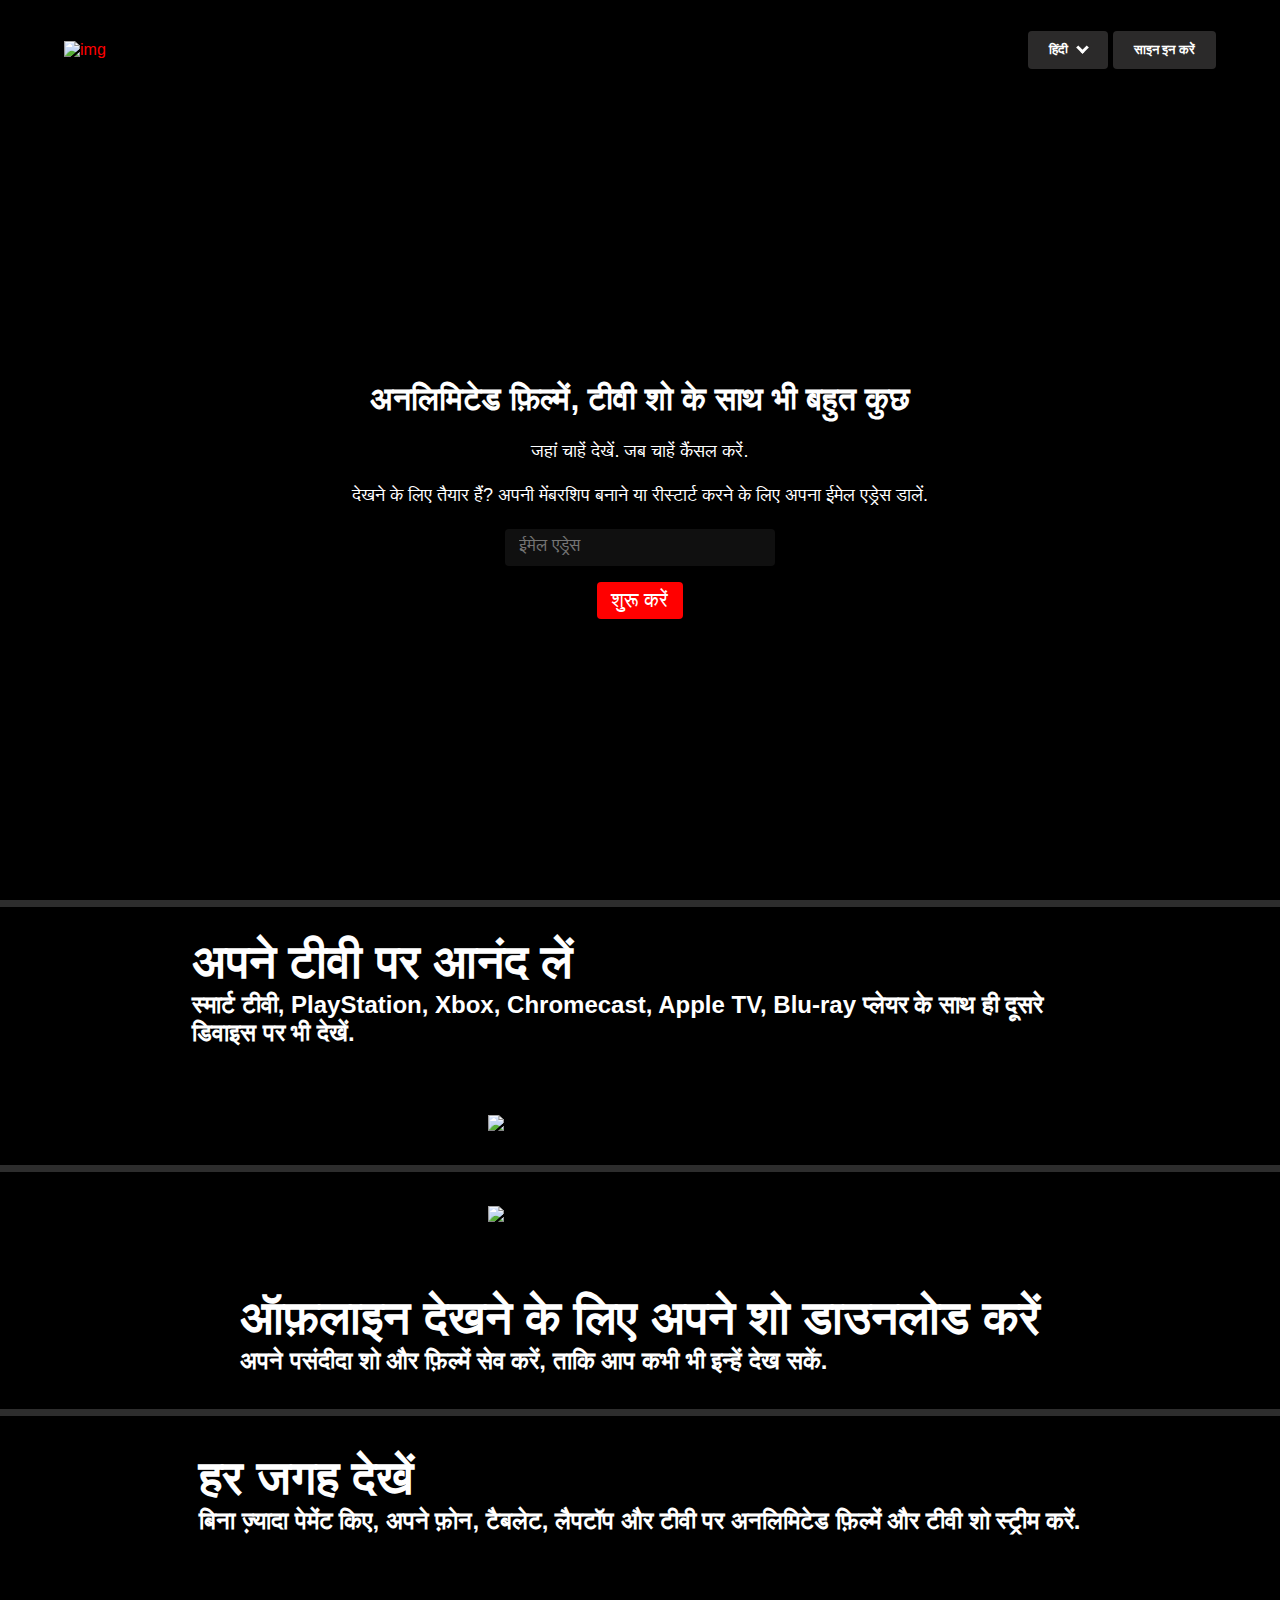
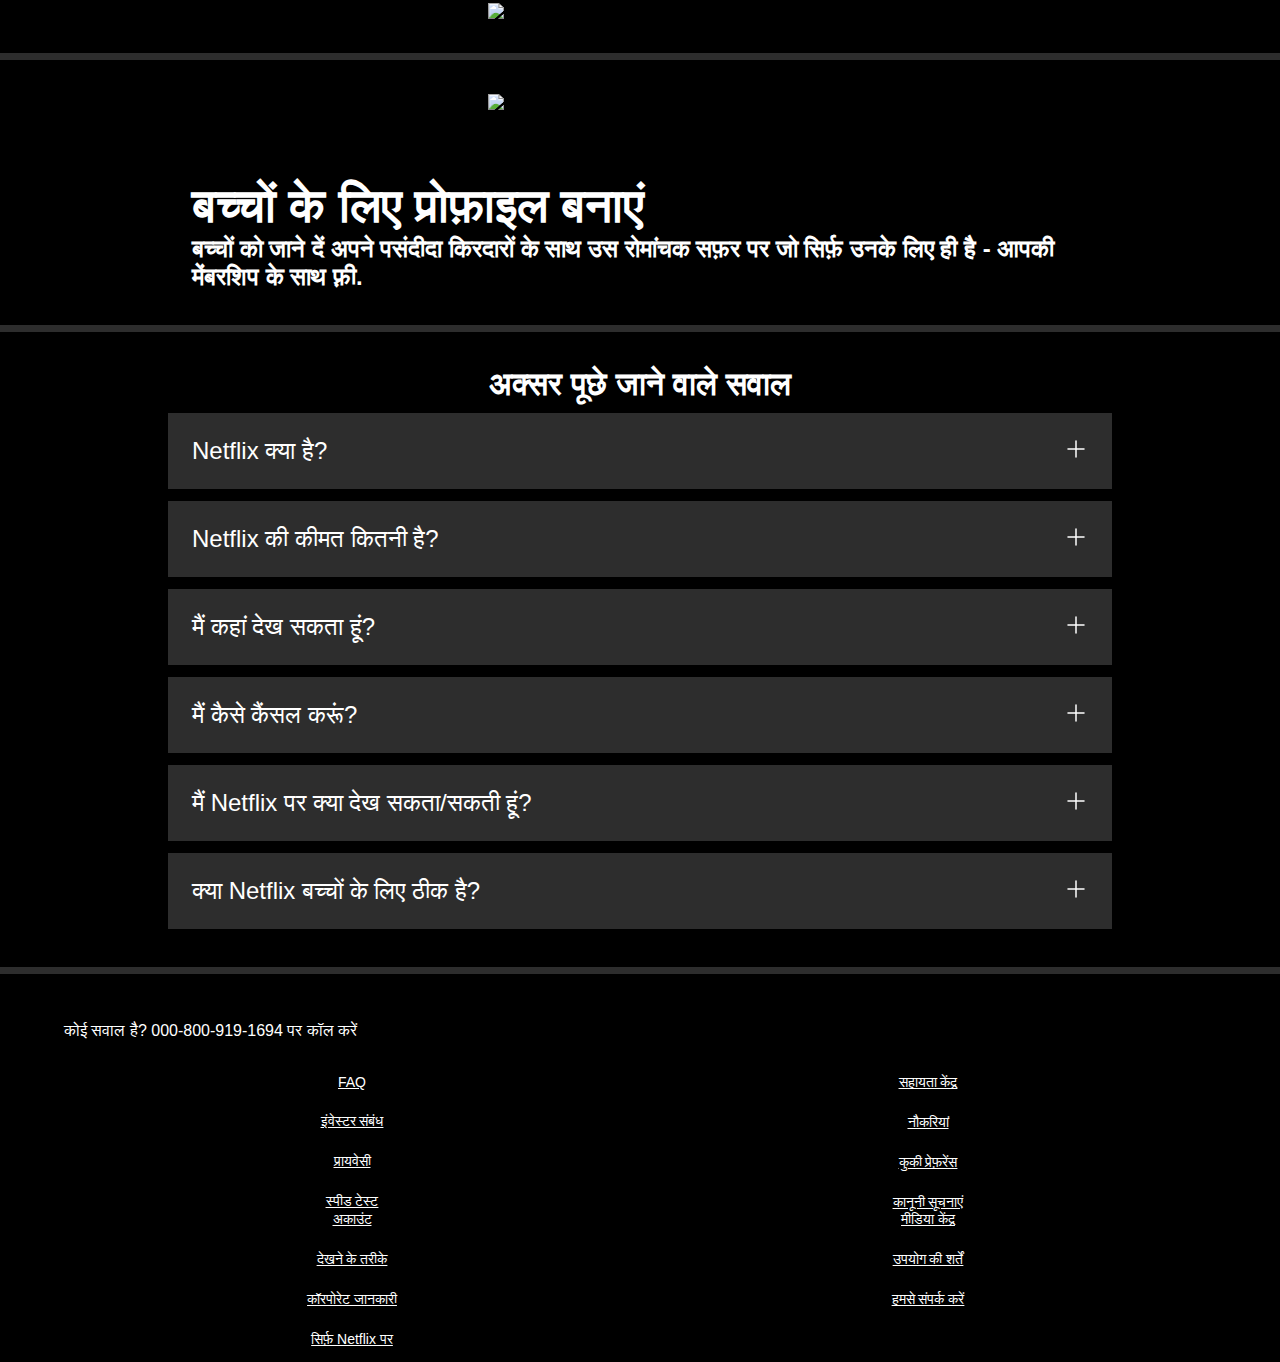
==== index-hi.html @ 5d59f64c "Commit" ====
<!DOCTYPE html>
<html lang="en">

<head>
    <meta charset="UTF-8">
    <link rel="shortcut icon" href="https://www.netflix.com/favicon.ico" type="image/x-icon">
    <meta name="viewport" content="width=device-width, initial-scale=1.0">
    <title>Netflix भारत - टीवी शो और फ़िल्में ऑनलाइन देखें</title>
    <link rel="stylesheet" href="style.css">
</head>

<body>

    <div class="main">
        <nav>
            <span><img width="53" src="https://raw.githack.com/Sdhandre/Netflix_Clone/main/logo.svg" alt="img"></span>
            <div>
                <button class="btn">हिंदी<i class="arrow down"></i></button>
                <div class="dropdown-content">
                    <a href="index.html">English</a>
                    <hr>
                    <a href="index-hi.html">हिंदी</a>
                </div>
                <button class="btn">साइन इन करें</button>
            </div>
        </nav>

        <div class="box">
        </div>
        <div class="hero">
            <span>अनलिमिटेड फ़िल्में, टीवी शो के साथ भी बहुत कुछ</span>
            <span>जहां चाहें देखें. जब चाहें कैंसल करें.</span>
            <span>देखने के लिए तैयार हैं? अपनी मेंबरशिप बनाने या रीस्टार्ट करने के लिए अपना ईमेल एड्रेस डालें.</span>
            <div class="hero-buttons">
                <input type="text" placeholder="ईमेल एड्रेस">
                <button class="btn btn-red">शुरू करें</button>
            </div>
        </div>
        <div class="separation"></div>
    </div>
    <section class="first">
        <div>
            <span>अपने टीवी पर आनंद लें</span>
            <span>स्मार्ट टीवी, PlayStation, Xbox, Chromecast, Apple TV, Blu-ray प्लेयर के साथ ही दूसरे डिवाइस पर भी देखें.</span>

        </div>
        <div class="secimg">
            <img src="https://assets.nflxext.com/ffe/siteui/acquisition/ourStory/fuji/desktop/tv.png">
            <video src="https://assets.nflxext.com/ffe/siteui/acquisition/ourStory/fuji/desktop/video-tv-in-0819.m4v"
                autoplay loop muted></video>
        </div>

    </section>
    <div class="separation"></div>
    <section class="first second">

        <div class="secimg">
            <img src="https://assets.nflxext.com/ffe/siteui/acquisition/ourStory/fuji/desktop/mobile-0819.jpg">
        </div>

        <div>
            <span>ऑफ़लाइन देखने के लिए अपने शो डाउनलोड करें</span>
            <span>अपने पसंदीदा शो और फ़िल्में सेव करें, ताकि आप कभी भी इन्हें देख सकें.</span>

        </div>


    </section>
    <div class="separation"></div>
    <section class="first third">
        <div>
            <span>हर जगह देखें</span>
            <span>बिना ज़्यादा पेमेंट किए, अपने फ़ोन, टैबलेट, लैपटॉप और टीवी पर अनलिमिटेड फ़िल्में और टीवी शो स्ट्रीम करें.</span>

        </div>
        <div class="secimg">
            <img src="https://assets.nflxext.com/ffe/siteui/acquisition/ourStory/fuji/desktop/tv.png">
            <video src="https://assets.nflxext.com/ffe/siteui/acquisition/ourStory/fuji/desktop/video-devices-in.m4v" autoplay loop muted></video>
        </div>

    </section>
    <div class="separation"></div>
    <section class="first second">

        <div class="secimg">
            <img
                src="https://occ-0-4875-2186.1.nflxso.net/dnm/api/v6/19OhWN2dO19C9txTON9tvTFtefw/AAAABVr8nYuAg0xDpXDv0VI9HUoH7r2aGp4TKRCsKNQrMwxzTtr-NlwOHeS8bCI2oeZddmu3nMYr3j9MjYhHyjBASb1FaOGYZNYvPBCL.png?r=54d">
        </div>

        <div>
            <span>बच्चों के लिए प्रोफ़ाइल बनाएं</span>
            <span>बच्चों को जाने दें अपने पसंदीदा किरदारों के साथ उस रोमांचक सफ़र पर जो सिर्फ़ उनके लिए ही है - आपकी मेंबरशिप के साथ फ़्री.</span>

        </div>


    </section>
    <div class="separation"></div>

    <section class="faq">
        <h2>अक्सर पूछे जाने वाले सवाल</h2>
        <div class="faqbox">
            <span>Netflix क्या है?</span>
            <svg xmlns="http://www.w3.org/2000/svg" viewBox="0 0 24 24" width="24" height="24" color="#000000"
                fill="none">
                <path d="M12 4V20" stroke="currentColor" stroke-width="1.5" stroke-linecap="round"
                    stroke-linejoin="round" />
                <path d="M4 12H20" stroke="currentColor" stroke-width="1.5" stroke-linecap="round"
                    stroke-linejoin="round" />
            </svg>
        </div>
        <p class="answer"><br>Netflix एक स्ट्रीमिंग सर्विस है जिसके ज़रिए आप हज़ारों इंटरनेट-कनेक्टेड डिवाइस पर तरह-तरह के अवॉर्ड विजेता टीवी शो, फ़िल्में, ऐनिमे, डॉक्यूमेंट्रीज़ का लुत्फ़ उठा सकते हैं.<br><br>आप जब चाहें, जितना चाहें, बिना किसी विज्ञापन के देख सकते हैं – सारा कॉन्टेंट बहुत कम मासिक शुल्क पर. खोजने के लिए हमेशा कुछ नया होता है और हर हफ़्ते नए टीवी शो और फ़िल्में जोड़ी जाती हैं!<br><br></p>
        
        <div class="faqbox">
            <span>Netflix की कीमत कितनी है?</span>
            <svg xmlns="http://www.w3.org/2000/svg" viewBox="0 0 24 24" width="24" height="24" color="#000000"
                fill="none">
                <path d="M12 4V20" stroke="currentColor" stroke-width="1.5" stroke-linecap="round"
                    stroke-linejoin="round" />
                <path d="M4 12H20" stroke="currentColor" stroke-width="1.5" stroke-linecap="round"
                    stroke-linejoin="round" />
            </svg>
        </div>
        <p class="answer"><br>हर महीने की तय फ़ी देकर अपने स्मार्टफ़ोन, टैबलेट, स्मार्ट टीवी, लैपटॉप, या स्ट्रीमिंग डिवाइस पर Netflix देखें. हर महीने ₹149 से ₹649 तक के प्लान. कोई एक्सट्रा कीमत या कॉन्ट्रैक्ट नहीं.<br><br></p>
       
        <div class="faqbox">
            <span>मैं कहां देख सकता हूं?</span>
            <svg xmlns="http://www.w3.org/2000/svg" viewBox="0 0 24 24" width="24" height="24" color="#000000"
                fill="none">
                <path d="M12 4V20" stroke="currentColor" stroke-width="1.5" stroke-linecap="round"
                    stroke-linejoin="round" />
                <path d="M4 12H20" stroke="currentColor" stroke-width="1.5" stroke-linecap="round"
                    stroke-linejoin="round" />
            </svg>
        </div>
        <p class="answer"><br>कहीं भी, कभी भी देखें अपने पर्सनल कंप्यूटर से या स्मार्ट टीवी, स्मार्टफ़ोन, टैबलेट, स्ट्रीमिंग मीडिया प्लेयर और गेम कंसोल सहित Netflix ऐप ऑफ़र करने वाले किसी भी इंटरनेट-कनेक्टेड डिवाइस पर तुरंत देखने के लिए, वेब पर netflix.com पर अपने Netflix अकाउंट में साइन इन करें.<br><br>आप iOS, Android या Windows 10 ऐप से भी अपने पसंदीदा शो डाउनलोड कर सकते हैं. चलते-फिरते और बिना इंटरनेट कनेक्शन के देखने के लिए डाउनलोड का उपयोग करें. Netflix को अपने साथ कहीं भी ले जाएं.<br><br></p>

        <div class="faqbox">
            <span>मैं कैसे कैंसल करूं?</span>
            <svg xmlns="http://www.w3.org/2000/svg" viewBox="0 0 24 24" width="24" height="24" color="#000000"
                fill="none">
                <path d="M12 4V20" stroke="currentColor" stroke-width="1.5" stroke-linecap="round"
                    stroke-linejoin="round" />
                <path d="M4 12H20" stroke="currentColor" stroke-width="1.5" stroke-linecap="round"
                    stroke-linejoin="round" />
            </svg>
        </div>
        <p class="answer"><br>Netflix लचीला है. कोई परेशान करने वाले कॉन्ट्रैक्ट नहीं और कोई बंधन नहीं हैं. आप आसानी से दो क्लिक में अपना अकाउंट ऑनलाइन कैंसल कर सकते हैं. कोई कैंसलेशन फ़ीस नहीं है – अपना अकाउंट कभी भी शुरू या बंद करें.<br><br></p>

        <div class="faqbox">
            <span>मैं Netflix पर क्या देख सकता/सकती हूं?</span>
            <svg xmlns="http://www.w3.org/2000/svg" viewBox="0 0 24 24" width="24" height="24" color="#000000"
                fill="none">
                <path d="M12 4V20" stroke="currentColor" stroke-width="1.5" stroke-linecap="round"
                    stroke-linejoin="round" />
                <path d="M4 12H20" stroke="currentColor" stroke-width="1.5" stroke-linecap="round"
                    stroke-linejoin="round" />
            </svg>
        </div>
        <p class="answer"><br>Netflix की बहुत बड़ी लाइब्रेरी में फ़ीचर फ़िल्मों, डॉक्यूमेंट्री, टीवी शो, ऐनिमे, अवॉर्ड-विनिंग Netflix ओरिजिनल्स के अलावा और भी बहुत कुछ है. आप जितना चाहें, कभी भी देखें.<br><br></p>

        <div class="faqbox">
            <span>क्या Netflix बच्चों के लिए ठीक है?</span>
            <svg xmlns="http://www.w3.org/2000/svg" viewBox="0 0 24 24" width="24" height="24" color="#000000"
                fill="none">
                <path d="M12 4V20" stroke="currentColor" stroke-width="1.5" stroke-linecap="round"
                    stroke-linejoin="round" />
                <path d="M4 12H20" stroke="currentColor" stroke-width="1.5" stroke-linecap="round"
                    stroke-linejoin="round" />
            </svg>
        </div>
        <p class="answer"><br>आपकी मेंबरशिप में Netflix किड्स एक्सपीरियंस शामिल है. बच्चे अपनी तरह से पारिवारिक टीवी शो और फ़िल्मों का आनंद लेते हैं, लेकिन आप उनके द्वारा देखे जाने वाले कॉन्टेंट को कंट्रोल कर सकते हैं.<br><br>बच्चों की प्रोफ़ाइल में PIN से सुरक्षित पैरेंटल कंट्रोल्स होते हैं जिससे आप बच्चों को मेच्योरिटी रेटिंग वाले कॉन्टेंट देखने से रोक सकते हैं और उन टाइटल को ब्लॉक कर सकते हैं जिन्हें आप नहीं चाहते हैं कि बच्चे देखें.<br><br></p>

    </section>
    <div class="separation"></div>

    <footer>
        <div class="questions">कोई सवाल है? 000-800-919-1694 पर कॉल करें</div>
        <div class="footer">
            <div class="footer-item">
                <a href="faq">FAQ</a>
                <a href="faq">इंवेस्टर संबंध</a>
                <a href="faq">प्रायवेसी</a>
                <a href="faq">स्पीड टेस्ट</a>


            </div>
            <div class="footer-item">
                <a href="faq">सहायता केंद्र</a>
                <a href="faq">नौकरियां</a>
                <a href="faq">कुकी प्रेफ़रेंस</a>
                <a href="faq">कानूनी सूचनाएं</a>


            </div>
            <div class="footer-item">
                <a href="faq">अकाउंट</a>
                <a href="faq">देखने के तरीके</a>
                <a href="faq">कॉरपोरेट जानकारी</a>
                <a href="faq">सिर्फ़ Netflix पर</a>


            </div>
            <div class="footer-item">
                <a href="faq">मीडिया केंद्र</a>
                <a href="faq">उपयोग की शर्तें</a>
                <a href="faq">हमसे संपर्क करें</a>


            </div>

        </div>

    </footer>
    <script src="script.js"></script>

</body>

</html>
---- style.css ----
@import url('https://fonts.googleapis.com/css2?family=Martel+Sans:wght@200;300;400;600;700;800;900&display=swap');

* {
    padding: 0;
    margin: 0;
    font-family: 'poppins', sans-serif;

}



.main {
    background-image: url("https://assets.nflxext.com/ffe/siteui/vlv3/6cefb2f5-90be-4f57-adc4-f6c3c579273d/3943990c-f4e0-4147-82ad-f531e2b547f3/IN-en-20240401-popsignuptwoweeks-perspective_alpha_website_small.jpg");
    background-position: center center;
    background-repeat: no-repeat;
    background-size: max(1200px, 100vw);
    height: 100vh;
    position: relative;
}

.main .box {
    height: 100vh;
    width: 100%;
    opacity: 0.69;
    background-color: black;
    position: absolute;
    top: 0;
}

.main input {
    padding: 20px 14px;
    font-size: 17px;
    border: none;
    text-align: left;
    background-color: rgba(23, 23, 23, 0.7);
    color: white;
    outline: none;
    height: 22px;
}

.main input::placeholder {  
    text-align: left;
    font-size: 17px;
}

.main input:focus {
    outline: 2px solid white;
}

nav {
    max-width: 60vw;
    margin: auto;
    display: flex;
    align-items: center;
    justify-content: space-between;
    height: 100px;
}

nav img {
    color: red;
    width: 133px;
    position: relative;
    z-index: 10;

}

body {
    background-color: black;
    user-select: none;
}

.hero {
    height: calc(100% - 100px);
    display: flex;
    align-items: center;
    justify-content: center;
    flex-direction: column;
    color: white;
    position: relative;
    font-family: 'Martel Sans', sans-serif;
    gap: 23px;
    padding: 0 30px;
}

.hero> :nth-child(1) {
    font-family: 'poppins', sans-serif;
    font-weight: 900;
    font-size: 48px;
    text-align: center;
}

.hero> :nth-child(2) {
    font-weight: 400;
    font-size: 24px;
    text-align: center;
}

.hero> :nth-child(3) {
    font-weight: 400;
    font-size: 20px;
    text-align: center;
}

.separation {
    height: 7px;
    background-color: rgb(45, 45, 45);
    position: relative;
    z-index: 20;
}

.btn {
    padding: 10px 20px;
    font-weight: 600;
    color: white;
    background-color: rgba(248, 243, 243, 0.173);
    position: relative;
    z-index: 10;
    border-radius: 4px;
    border: 1px solid transparent;
    cursor: pointer;
    font-family: 'poppins', sans-serif;
    transition: background-color 0.5s ease;

}

.btn-red {
    background-color: red;
    color: white;
    padding: 3px 15px 3px 14px;
    font-size: 20px;
    border-radius: 4px;
    border-style: hidden;
    text-align: center;
    font-weight: 400;
    height: 37px;
}

.btn:hover {
    background-color: #FF4500;
}

.btn-red-sm {

    background-color: red;
    color: white;

}

.hero-buttons {
    display: flex;
    align-items: center;
    justify-content: center;
    gap: 16px;

}

.main input {
    padding: 7px 101px 8px 14px;
    font-size: 12px;

    border-radius: 4px;
    text-align: left;
    background-color: rgba(23, 23, 23, 0.7);
    border: 1px solid rgpa(246, 238, 238, 0.5);
    color: white;
}

.first {
    display: flex;
    justify-content: center;
    max-width: 70vw;
    margin: auto;
    color: white;
    align-items: center;
}


.secimg {
    position: relative;
}

.secimg img {
    width: 555px;
    position: relative;
    z-index: 10;

}


.secimg video {

    position: absolute;
    top: 100px;
    right: 4px;

}

section.first>div {
    display: flex;
    flex-direction: column;
    padding: 34px 0;
}

section.first>div :nth-child(1) {
    font-size: 48px;
    font-weight: bolder;
}

section.first>div :nth-child(2) {
    font-size: 24px;
    font-weight: bolder;
}

.faq h2 {
    text-align: center;
    font-size: 48px;
}

.faq {
    background: black;
    color: white;
    padding: 34px;

}

.faqbox {
    display: flex;
    transition: all 1s ease-out;
    justify-content: space-between;
    background-color: #2d2d2d;
    padding: 24px;
    max-width: 70vw;
    margin: 10px auto 0;
    cursor: pointer;
    font-size: 24px;
    text-align: left;
    transition: color 0.3s ease;
}

.faqbox:hover {

    background-color: #414141;
    color: #FF4500;
}

.faqbox svg {
    filter: invert(1);
}

.answer{
    background-color: #2d2d2d;
    padding-inline: 24px;
    max-width: 70vw;
    margin: 2px auto;
    cursor: default;
    font-size: 24px;
    color: white;
    text-align:justify; 
    word-spacing: 5px;
    overflow: hidden;
    max-height: 0;
    transition: max-height 0.3s ease-in-out;
}

.answer.active {
    display: block; 
}

footer {
    color: white;
    max-width: 60vw;
    margin: auto;
    padding: 14px;
}

.footer {
    display: grid;
    grid-template-columns: 1fr 1fr 1fr 1fr;
    color: white;

}

@media screen and (max-width:1300px) {


    .footer {
        display: grid;
        grid-template-columns: 1fr 1fr;

    }

}

@media screen and (max-width:1300px) {

    .first {
        flex-wrap: wrap;
    }

    .secimg {
        position: relative;
    }

    .secimg img {
        width: 305px;
        position: relative;
        z-index: 10;

    }

    .secimg video {
        width: 250px;
        position: absolute;
        top: 80px;
        right: 4px;

    }

    .hero> :nth-child(1) {

        font-size: 32px;
    }

    .hero> :nth-child(2) {

        font-size: 18px;
    }

    .hero> :nth-child(3) {

        font-size: 18px;
    }

    nav {
        max-width: 90vw;
    }

    .hero-buttons {
        display: flex;
        flex-direction: column;
        align-items: center;
        justify-content: center;
        gap: 16px;

    }

    .faq h2 {
        text-align: center;
        font-size: 32px;
    }
    footer{
        max-width: 90vw;
    }
    .footer-item{
        align-items: center;
    }



}

.footer a {
    font-size: 14px;
    color: white;
}

footer .questions {
    padding: 34px 0;
}

.footer-item {
    display: flex;
    flex-direction: column;
    gap: 23px;
}

.dropdown {
    position: relative;
    display: inline-block;
}

.dropdown-content {
    display: none;
    position: absolute;
    background-color:white;
    min-width: 108px;
    box-shadow: 0 8px 16px 0 rgba(0,0,0,0.2);
    z-index:1;
    border-radius: 4px;
    margin-top: 1px;
}

.dropdown-content a {
    color: black;
    padding: 4px 2px;
    text-decoration: none;
    display: block;
    text-align: center;
    font-size: 14px;
}

.dropdown:hover .dropdown-content {
    display: block;
}

.dropdown-content.show {
    display: block;
}

.dropdown-content a:hover {
    color: red;
}

.arrow {
    border: solid white;
    border-width: 0 3px 3px 0;
    display: inline-block;
    padding: 3px;
    margin-left: 10px;
  }

  .down {
    transform: rotate(45deg);
    -webkit-transform: rotate(45deg);
    margin-bottom: 2.5px;
  }
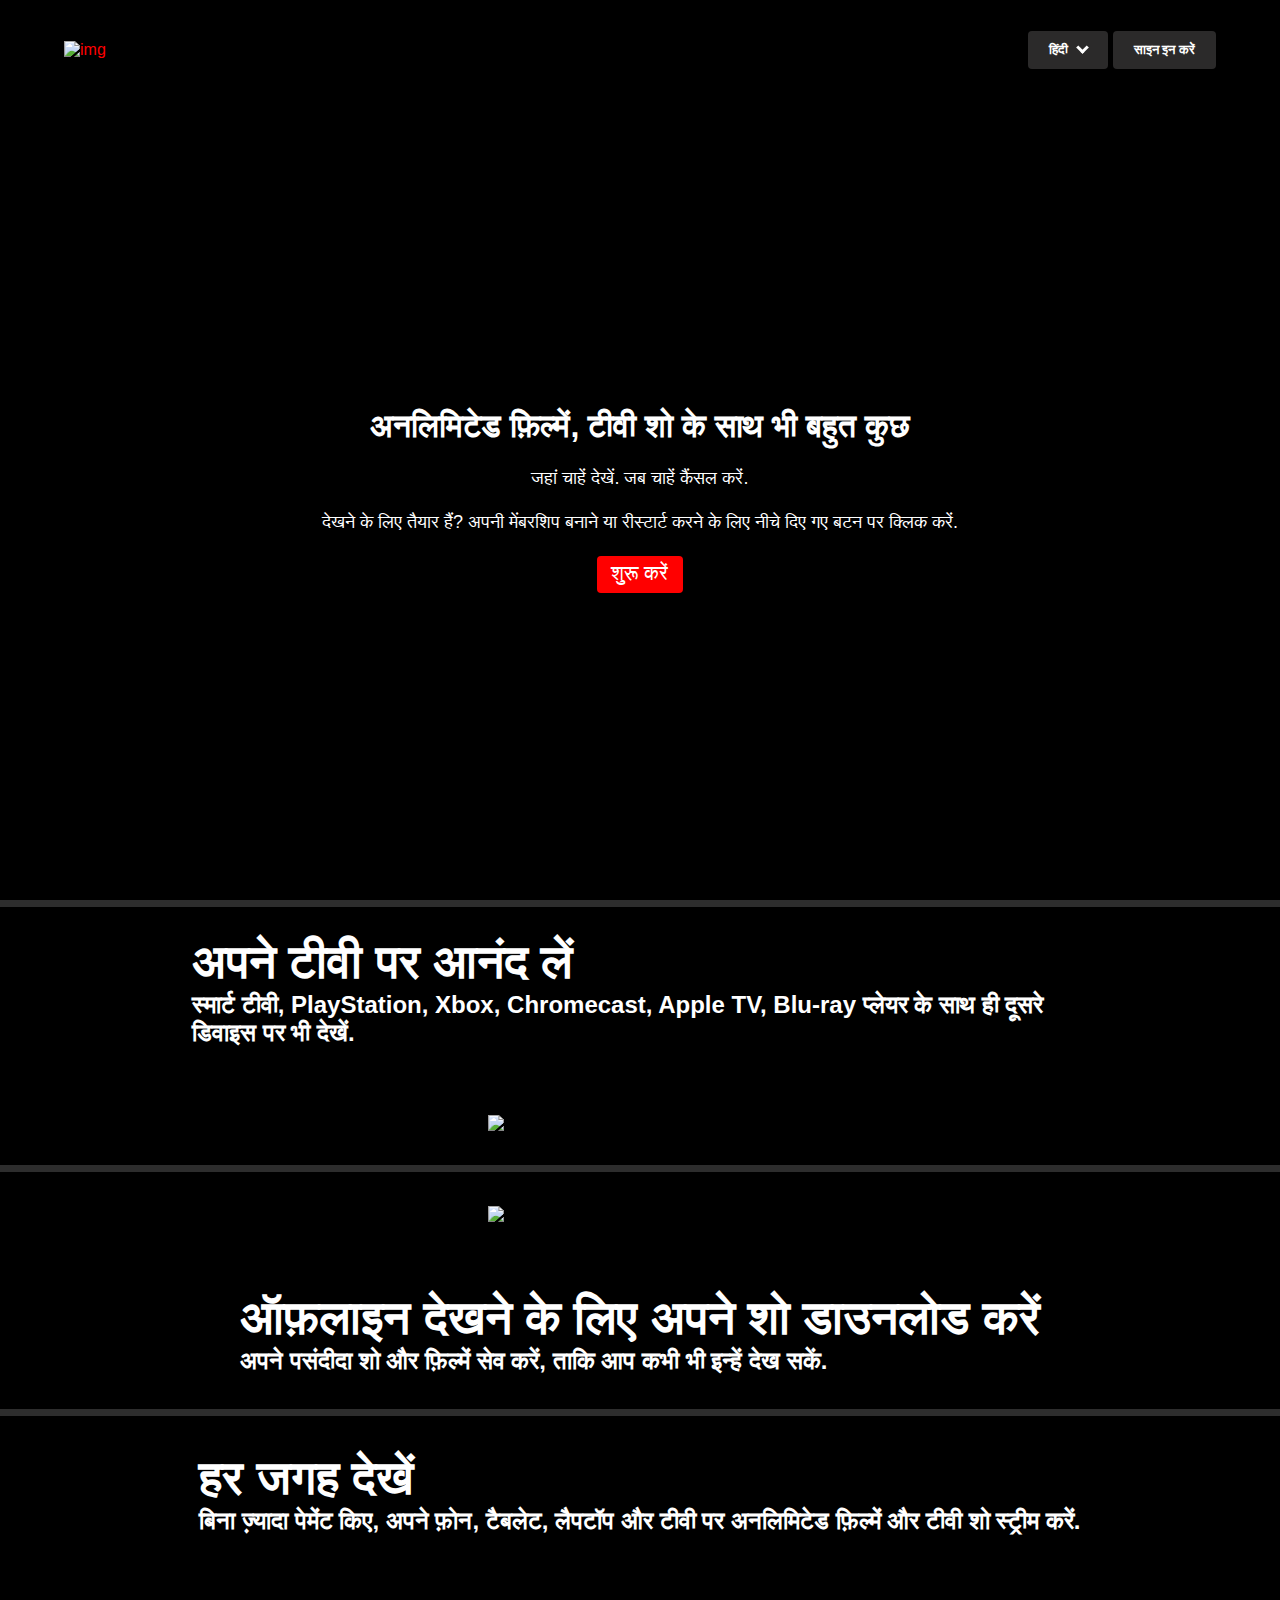
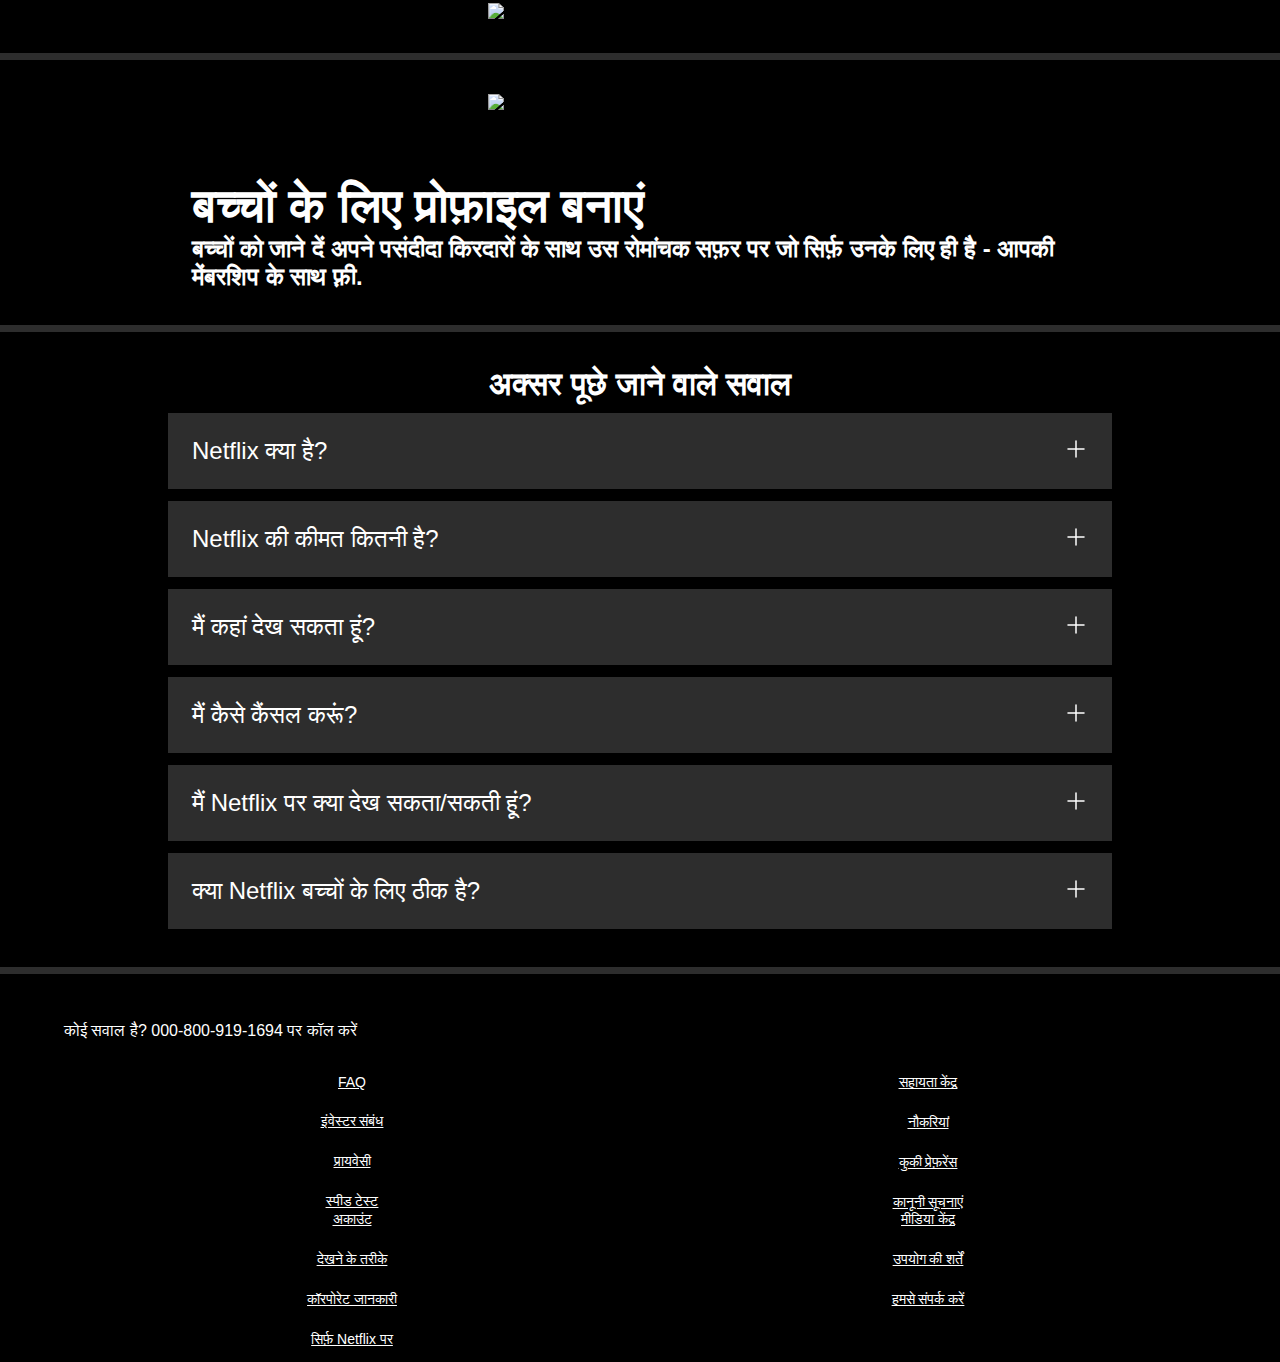
==== commit 2d00fd62: "Merge pull request #7 from Samvardha/main" ====
--- a/index-hi.html
+++ b/index-hi.html
@@ -8,6 +8,8 @@
     <title>Netflix भारत - टीवी शो और फ़िल्में ऑनलाइन देखें</title>
     <link rel="stylesheet" href="style.css">
 </head>
+
+<button id="scrollToTopBtn" title="Go to top">&#8593;</button>
 
 <body>
 
@@ -21,7 +23,7 @@
                     <hr>
                     <a href="index-hi.html">हिंदी</a>
                 </div>
-                <button class="btn">साइन इन करें</button>
+                <button id="signInButton" class="btn">साइन इन करें</button>
             </div>
         </nav>
 
@@ -30,10 +32,9 @@
         <div class="hero">
             <span>अनलिमिटेड फ़िल्में, टीवी शो के साथ भी बहुत कुछ</span>
             <span>जहां चाहें देखें. जब चाहें कैंसल करें.</span>
-            <span>देखने के लिए तैयार हैं? अपनी मेंबरशिप बनाने या रीस्टार्ट करने के लिए अपना ईमेल एड्रेस डालें.</span>
+            <span>देखने के लिए तैयार हैं? अपनी मेंबरशिप बनाने या रीस्टार्ट करने के लिए नीचे दिए गए बटन पर क्लिक करें.</span>
             <div class="hero-buttons">
-                <input type="text" placeholder="ईमेल एड्रेस">
-                <button class="btn btn-red">शुरू करें</button>
+                <button id="getStartedButton" class="btn btn-red">शुरू करें</button>
             </div>
         </div>
         <div class="separation"></div>
@@ -64,7 +65,6 @@
 
         </div>
 
-
     </section>
     <div class="separation"></div>
     <section class="first third">
@@ -92,7 +92,6 @@
             <span>बच्चों को जाने दें अपने पसंदीदा किरदारों के साथ उस रोमांचक सफ़र पर जो सिर्फ़ उनके लिए ही है - आपकी मेंबरशिप के साथ फ़्री.</span>
 
         </div>
-
 
     </section>
     <div class="separation"></div>
@@ -183,7 +182,6 @@
                 <a href="faq">प्रायवेसी</a>
                 <a href="faq">स्पीड टेस्ट</a>
 
-
             </div>
             <div class="footer-item">
                 <a href="faq">सहायता केंद्र</a>
@@ -191,7 +189,6 @@
                 <a href="faq">कुकी प्रेफ़रेंस</a>
                 <a href="faq">कानूनी सूचनाएं</a>
 
-
             </div>
             <div class="footer-item">
                 <a href="faq">अकाउंट</a>
@@ -199,14 +196,12 @@
                 <a href="faq">कॉरपोरेट जानकारी</a>
                 <a href="faq">सिर्फ़ Netflix पर</a>
 
-
             </div>
             <div class="footer-item">
                 <a href="faq">मीडिया केंद्र</a>
                 <a href="faq">उपयोग की शर्तें</a>
                 <a href="faq">हमसे संपर्क करें</a>
 
-
             </div>
 
         </div>
@@ -216,4 +211,4 @@
 
 </body>
 
-</html>+</html>
--- a/style.css
+++ b/style.css
@@ -6,7 +6,6 @@
     font-family: 'poppins', sans-serif;
 
 }
-
 
 
 .main {
@@ -27,26 +26,6 @@
     top: 0;
 }
 
-.main input {
-    padding: 20px 14px;
-    font-size: 17px;
-    border: none;
-    text-align: left;
-    background-color: rgba(23, 23, 23, 0.7);
-    color: white;
-    outline: none;
-    height: 22px;
-}
-
-.main input::placeholder {  
-    text-align: left;
-    font-size: 17px;
-}
-
-.main input:focus {
-    outline: 2px solid white;
-}
-
 nav {
     max-width: 60vw;
     margin: auto;
@@ -126,7 +105,7 @@
 .btn-red {
     background-color: red;
     color: white;
-    padding: 3px 15px 3px 14px;
+    padding: 2px 15px 3px 14px;
     font-size: 20px;
     border-radius: 4px;
     border-style: hidden;
@@ -154,17 +133,6 @@
 
 }
 
-.main input {
-    padding: 7px 101px 8px 14px;
-    font-size: 12px;
-
-    border-radius: 4px;
-    text-align: left;
-    background-color: rgba(23, 23, 23, 0.7);
-    border: 1px solid rgpa(246, 238, 238, 0.5);
-    color: white;
-}
-
 .first {
     display: flex;
     justify-content: center;
@@ -174,7 +142,6 @@
     align-items: center;
 }
 
-
 .secimg {
     position: relative;
 }
@@ -185,7 +152,6 @@
     z-index: 10;
 
 }
-
 
 .secimg video {
 
@@ -282,7 +248,6 @@
 
 @media screen and (max-width:1300px) {
 
-
     .footer {
         display: grid;
         grid-template-columns: 1fr 1fr;
@@ -354,9 +319,6 @@
     .footer-item{
         align-items: center;
     }
-
-
-
 }
 
 .footer a {
@@ -423,4 +385,26 @@
     transform: rotate(45deg);
     -webkit-transform: rotate(45deg);
     margin-bottom: 2.5px;
+  }
+
+#scrollToTopBtn {
+    display: none;
+    position: fixed;
+    bottom: 20px;
+    right: 20px;
+    z-index: 21;
+    font-size: 24px;
+    font-weight: bold;
+    padding: 15px 20px;
+    border: none;
+    outline: none;
+    background-color:rgba(90, 32, 32, 7);
+    color: #fff;
+    cursor: pointer;
+    border-radius: 100px;
+    transition: background-color 0.3s ease;
+  }
+  
+  #scrollToTopBtn:hover {
+    background-color: #FF4500;
   }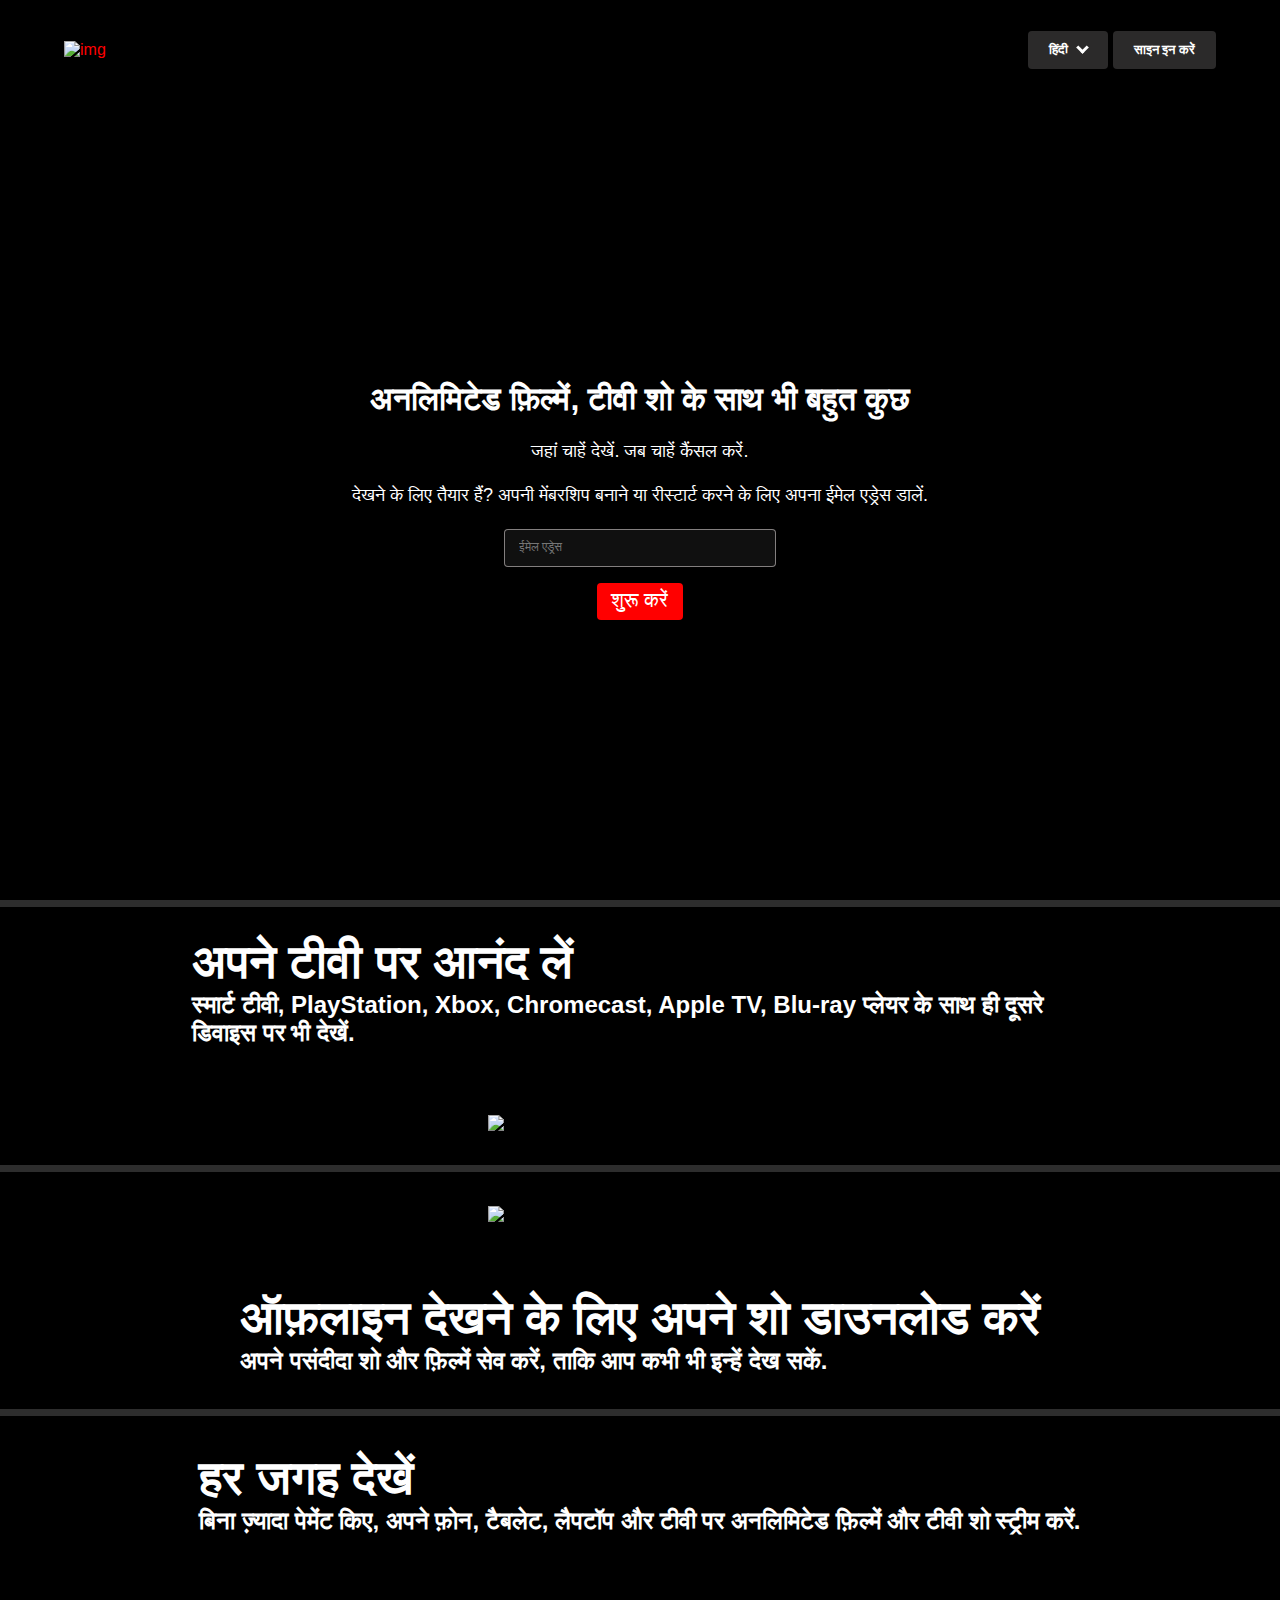
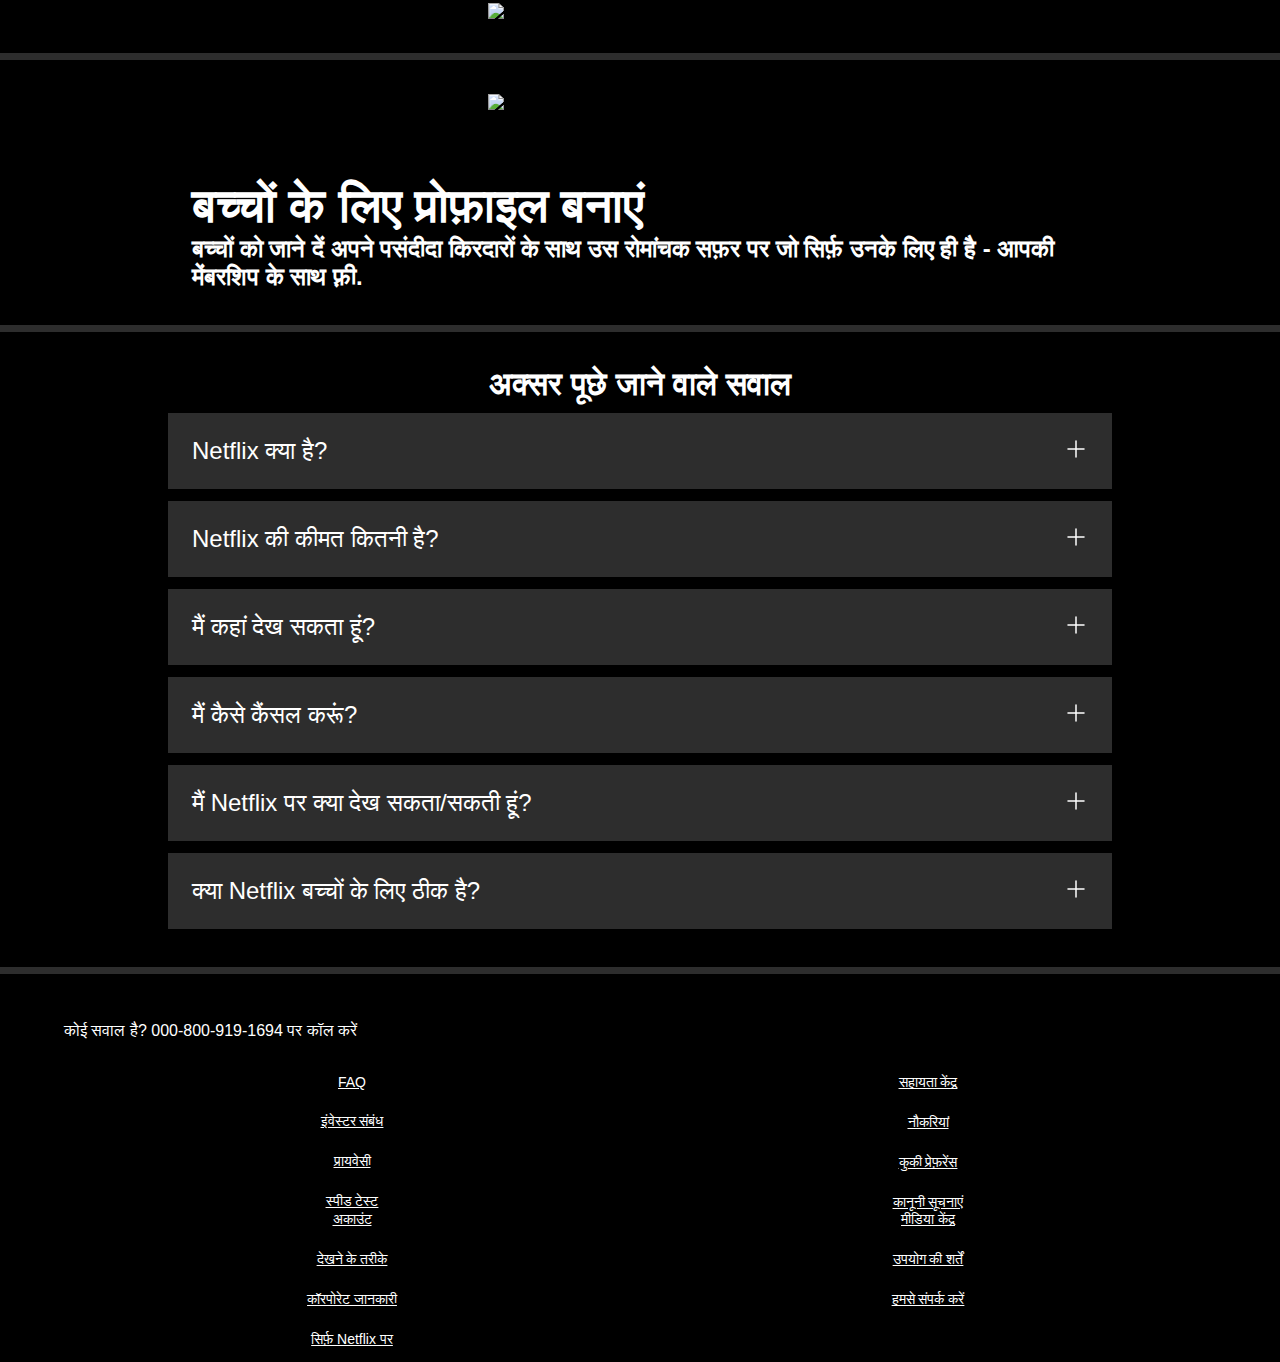
==== commit 2a70f107: "commit" ====
--- a/index-hi.html
+++ b/index-hi.html
@@ -32,8 +32,9 @@
         <div class="hero">
             <span>अनलिमिटेड फ़िल्में, टीवी शो के साथ भी बहुत कुछ</span>
             <span>जहां चाहें देखें. जब चाहें कैंसल करें.</span>
-            <span>देखने के लिए तैयार हैं? अपनी मेंबरशिप बनाने या रीस्टार्ट करने के लिए नीचे दिए गए बटन पर क्लिक करें.</span>
+            <span>देखने के लिए तैयार हैं? अपनी मेंबरशिप बनाने या रीस्टार्ट करने के लिए अपना ईमेल एड्रेस डालें.</span>
             <div class="hero-buttons">
+                <input type="text" placeholder="ईमेल एड्रेस">
                 <button id="getStartedButton" class="btn btn-red">शुरू करें</button>
             </div>
         </div>
--- a/style.css
+++ b/style.css
@@ -131,6 +131,17 @@
     justify-content: center;
     gap: 16px;
 
+}
+
+.main input {
+    padding: 10px 101px 12px 14px;
+    font-size: 12px;
+
+    border-radius: 4px;
+    text-align: left;
+    background-color: rgba(23, 23, 23, 0.7);
+    border: 1px solid rgba(246, 238, 238, 0.5);
+    color: white;
 }
 
 .first {
